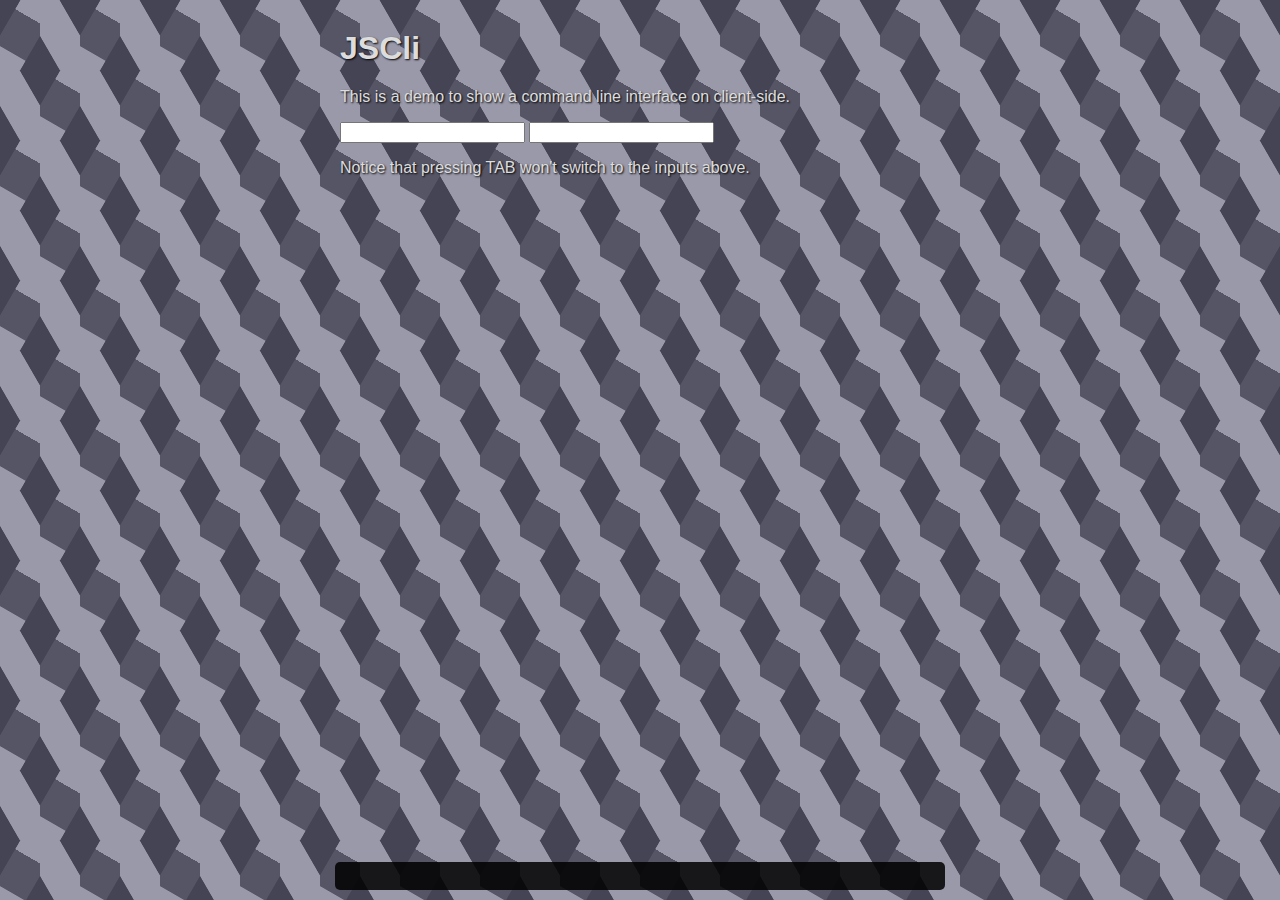
==== jscli.html @ d2295a5b "Concept demonstration." ====
<!DOCTYPE html>
<title>jscli</title>

<!--
This code is being written fast, therefore some refactoring will be
needed in the near future.
-->

<!-- demo style -->
<link rel="stylesheet" href="demo.css"/>

<style>
.jscli {
    background: transparent;
    color: white;
    border: none;
    font-family: monospace;
    font-size: 14px;
    display: block;
    width: 100%;
    box-sizing: border-box;
    overflow-y: scroll;
    max-height: 90px;
    margin: 0;
}
.jscli-wrap {
    background: rgba(0,0,0,.85);
    padding: 5px;
    border-radius: 5px;
    width: 600px;
    margin: 0 auto 0;
}
.jscli-container {
    position: fixed;
    bottom: 10px;
    width: 100%;
    left: 0;
    right: 0;
}
</style>

<script>
// print string to the output
function print(str) {
    document.getElementById('output').innerHTML+= str + '\n'
}
// clear the output
function clear() {
    document.getElementById('output').innerHTML = ''
}
// this will init jscli
function init() {
    function focusInput() {
        document.getElementById('input').focus()
    }
    // when clicking output focus should go to the input
    document.getElementById('output').addEventListener('focus', focusInput, false)
    document.getElementById('wrap').addEventListener('click', focusInput, false)

    // we should capture tab, enter and maybe some other keys
    document.getElementById('input').addEventListener('keydown', function (e) {
        //http://www.cambiaresearch.com/articles/15/javascript-char-codes-key-codes
        var TABKEY = 9;
        var ENTERKEY = 13;
        switch(e.keyCode) {
        case TABKEY:
            //TODO: autocomplete
            this.value += 'TABKEY'//demo
            // prevent losing focus
            e.preventDefault()
            break
        case ENTERKEY:
            var expression = this.value
            this.value = ''
            //TODO: parse and execute
            print(expression)
            // autoscroll output area
            output.scrollTop = output.scrollHeight - output.clientHeight
            // prevent inputing \n
            e.preventDefault()
            break
        }
    }, false)
}
// we should init when window loads
window.addEventListener('load', init)
</script>

<!-- demo info-->
<div class="container">
<h1>JSCli</h1>
<p>This is a demo to show a command line interface on client-side.</p>
<input> <input>
<p>Notice that pressing TAB won't switch to the inputs above.</p>
</div>

<!-- the cli itself -->
<div class="jscli-container"><div id="wrap" class="jscli-wrap">
<pre id="output" class="jscli"></pre>
<input id="input" class="jscli">
</div></div>
---- demo.css ----
body {
    background-color: #556;
    background-image:
        linear-gradient(60deg, #445 12%, transparent 12.5%, transparent 87%, #445 87.5%, #445),
        linear-gradient(-60deg, #445 12%, transparent 12.5%, transparent 87%, #445 87.5%, #445),
        linear-gradient(60deg, #445 12%, transparent 12.5%, transparent 87%, #445 87.5%, #445),
        linear-gradient(-60deg, #445 12%, transparent 12.5%, transparent 87%, #445 87.5%, #445),
        linear-gradient(30deg, #99a 25%, transparent 25.5%, transparent 75%, #99a 75%, #99a), 
        linear-gradient(30deg, #99a 25%, transparent 25.5%, transparent 75%, #99a 75%, #99a);
    background-image:
        -o-linear-gradient(60deg, #445 12%, transparent 12.5%, transparent 87%, #445 87.5%, #445),
        -o-linear-gradient(-60deg, #445 12%, transparent 12.5%, transparent 87%, #445 87.5%, #445),
        -o-linear-gradient(60deg, #445 12%, transparent 12.5%, transparent 87%, #445 87.5%, #445),
        -o-linear-gradient(-60deg, #445 12%, transparent 12.5%, transparent 87%, #445 87.5%, #445),
        -o-linear-gradient(30deg, #99a 25%, transparent 25.5%, transparent 75%, #99a 75%, #99a), 
        -o-linear-gradient(30deg, #99a 25%, transparent 25.5%, transparent 75%, #99a 75%, #99a);
    background-size: 80px 140px;
    background-position: 0 0, 0 0, 40px 70px, 40px 70px, 0 0, 40px 70px;
}

.container {
    margin: 30px auto 30px;
    width: 600px;
    color: #ddd;
    font-family: sans-serif;
    text-shadow: 1px 1px 2px #000;
}
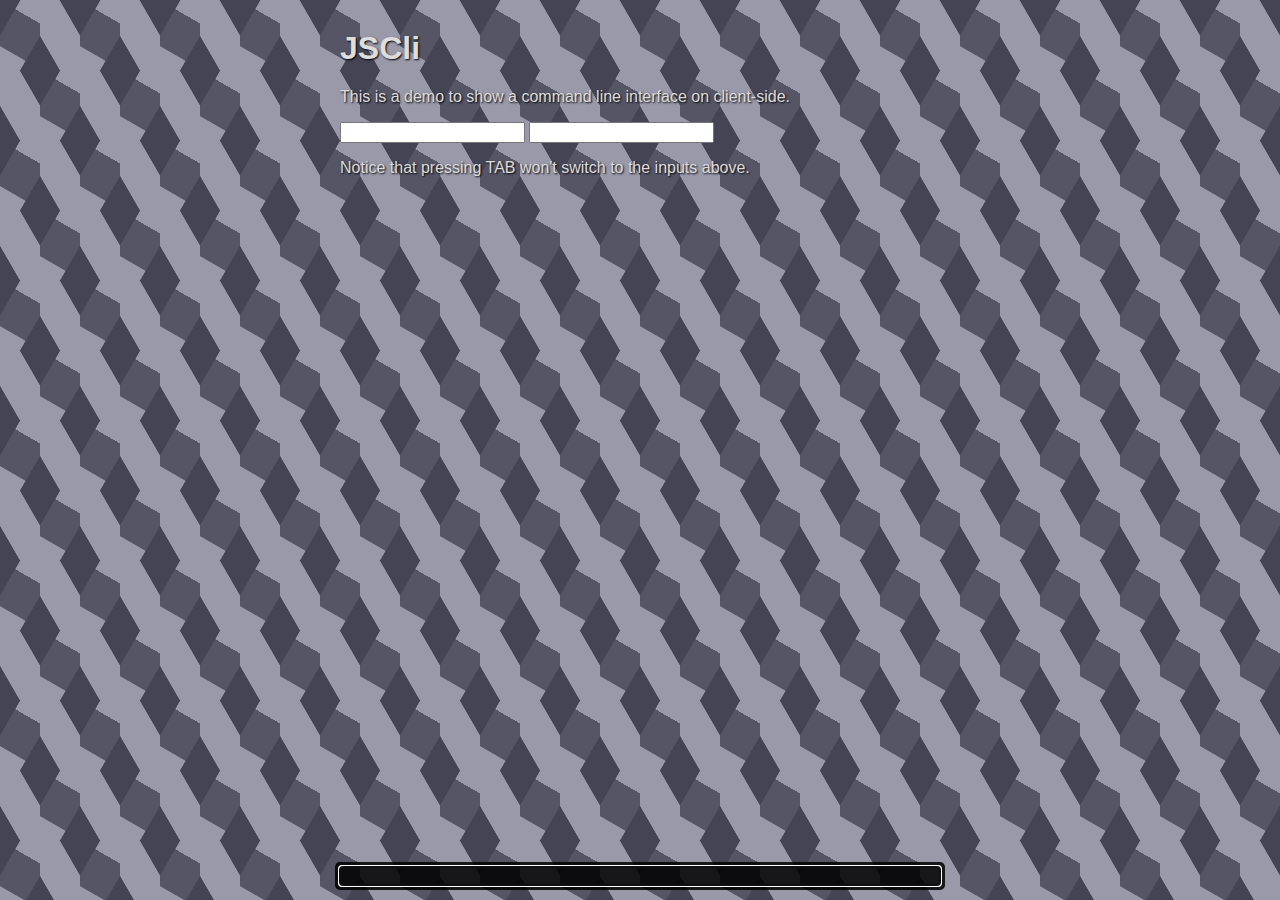
==== commit 394d7e69: "Scroll when needed, autofocus input." ====
--- a/jscli.html
+++ b/jscli.html
@@ -1,4 +1,5 @@
 <!DOCTYPE html>
+<meta charset="utf-8">
 <title>jscli</title>
 
 <!--
@@ -19,7 +20,8 @@
     display: block;
     width: 100%;
     box-sizing: border-box;
-    overflow-y: scroll;
+    overflow-y: auto;
+    white-space: pre-wrap;
     max-height: 90px;
     margin: 0;
 }
@@ -97,6 +99,6 @@
 <!-- the cli itself -->
 <div class="jscli-container"><div id="wrap" class="jscli-wrap">
 <pre id="output" class="jscli"></pre>
-<input id="input" class="jscli">
+<input id="input" class="jscli" autofocus>
 </div></div>
 
